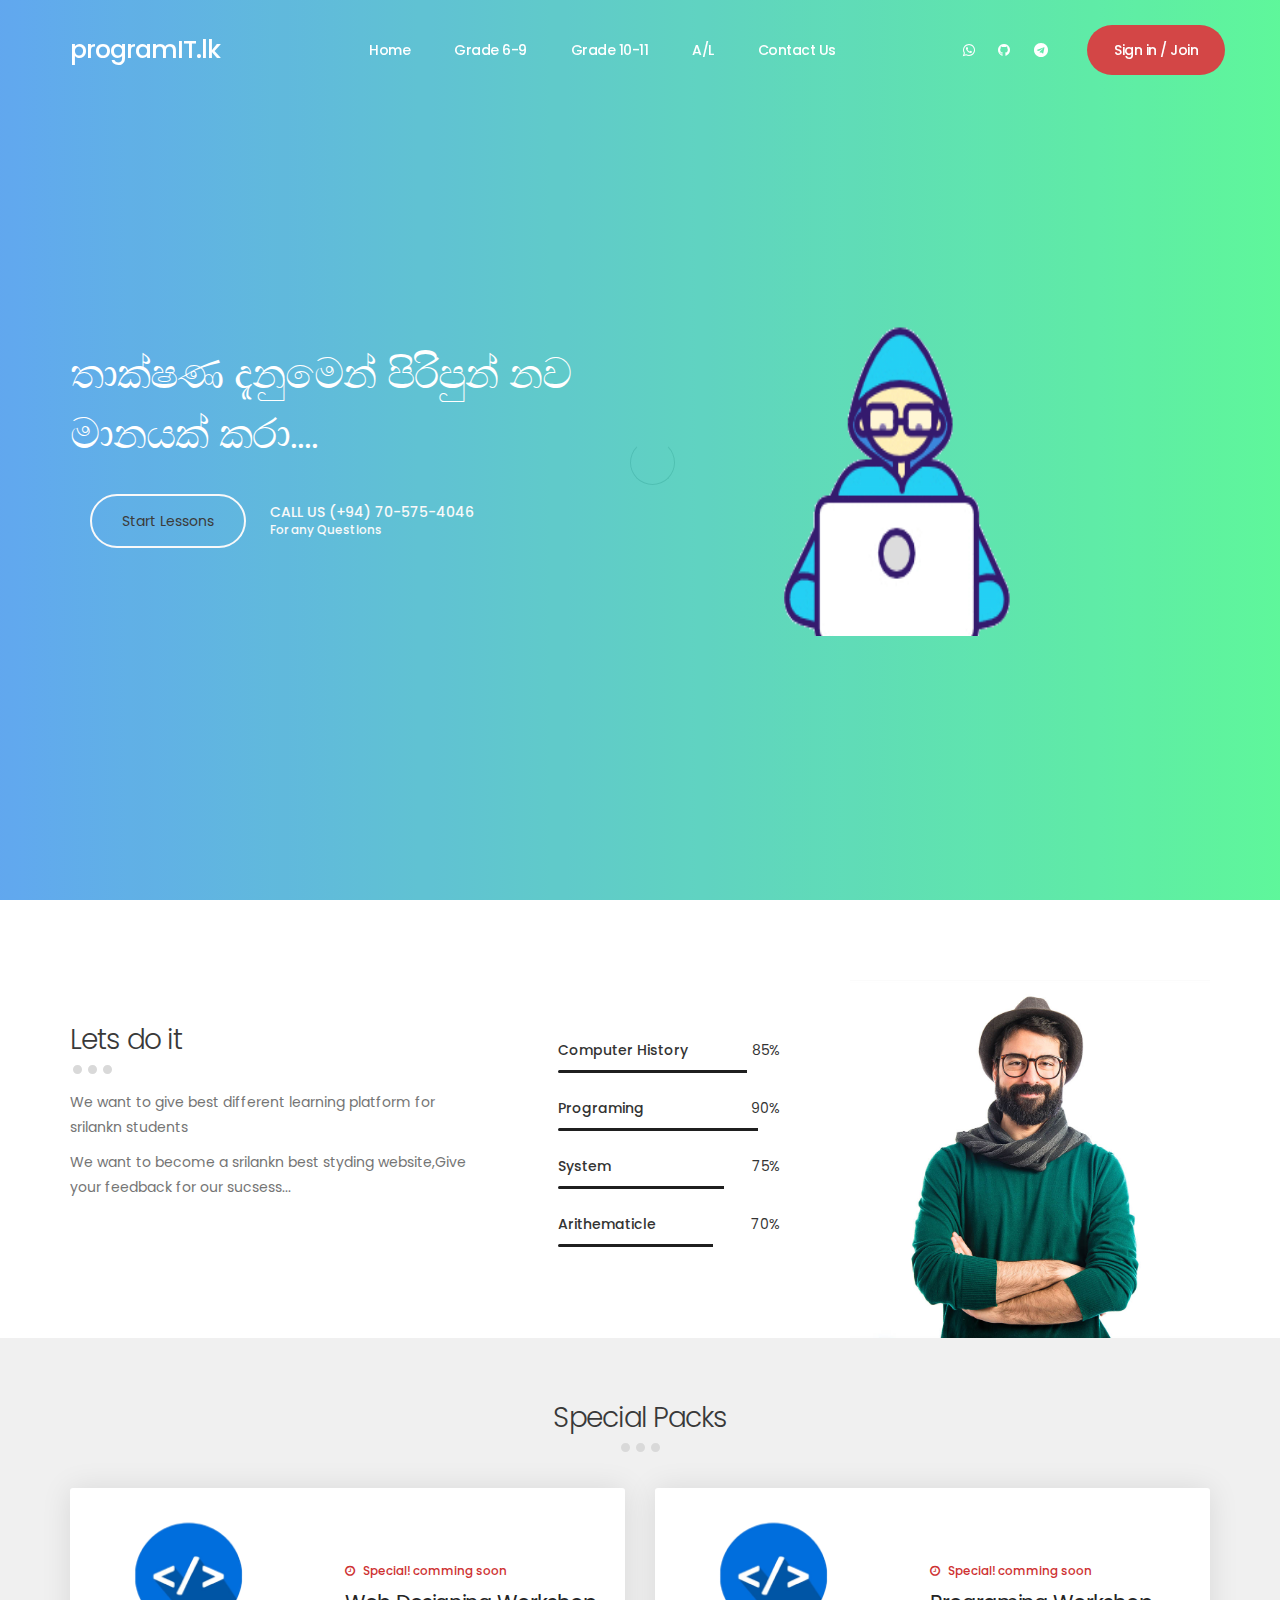
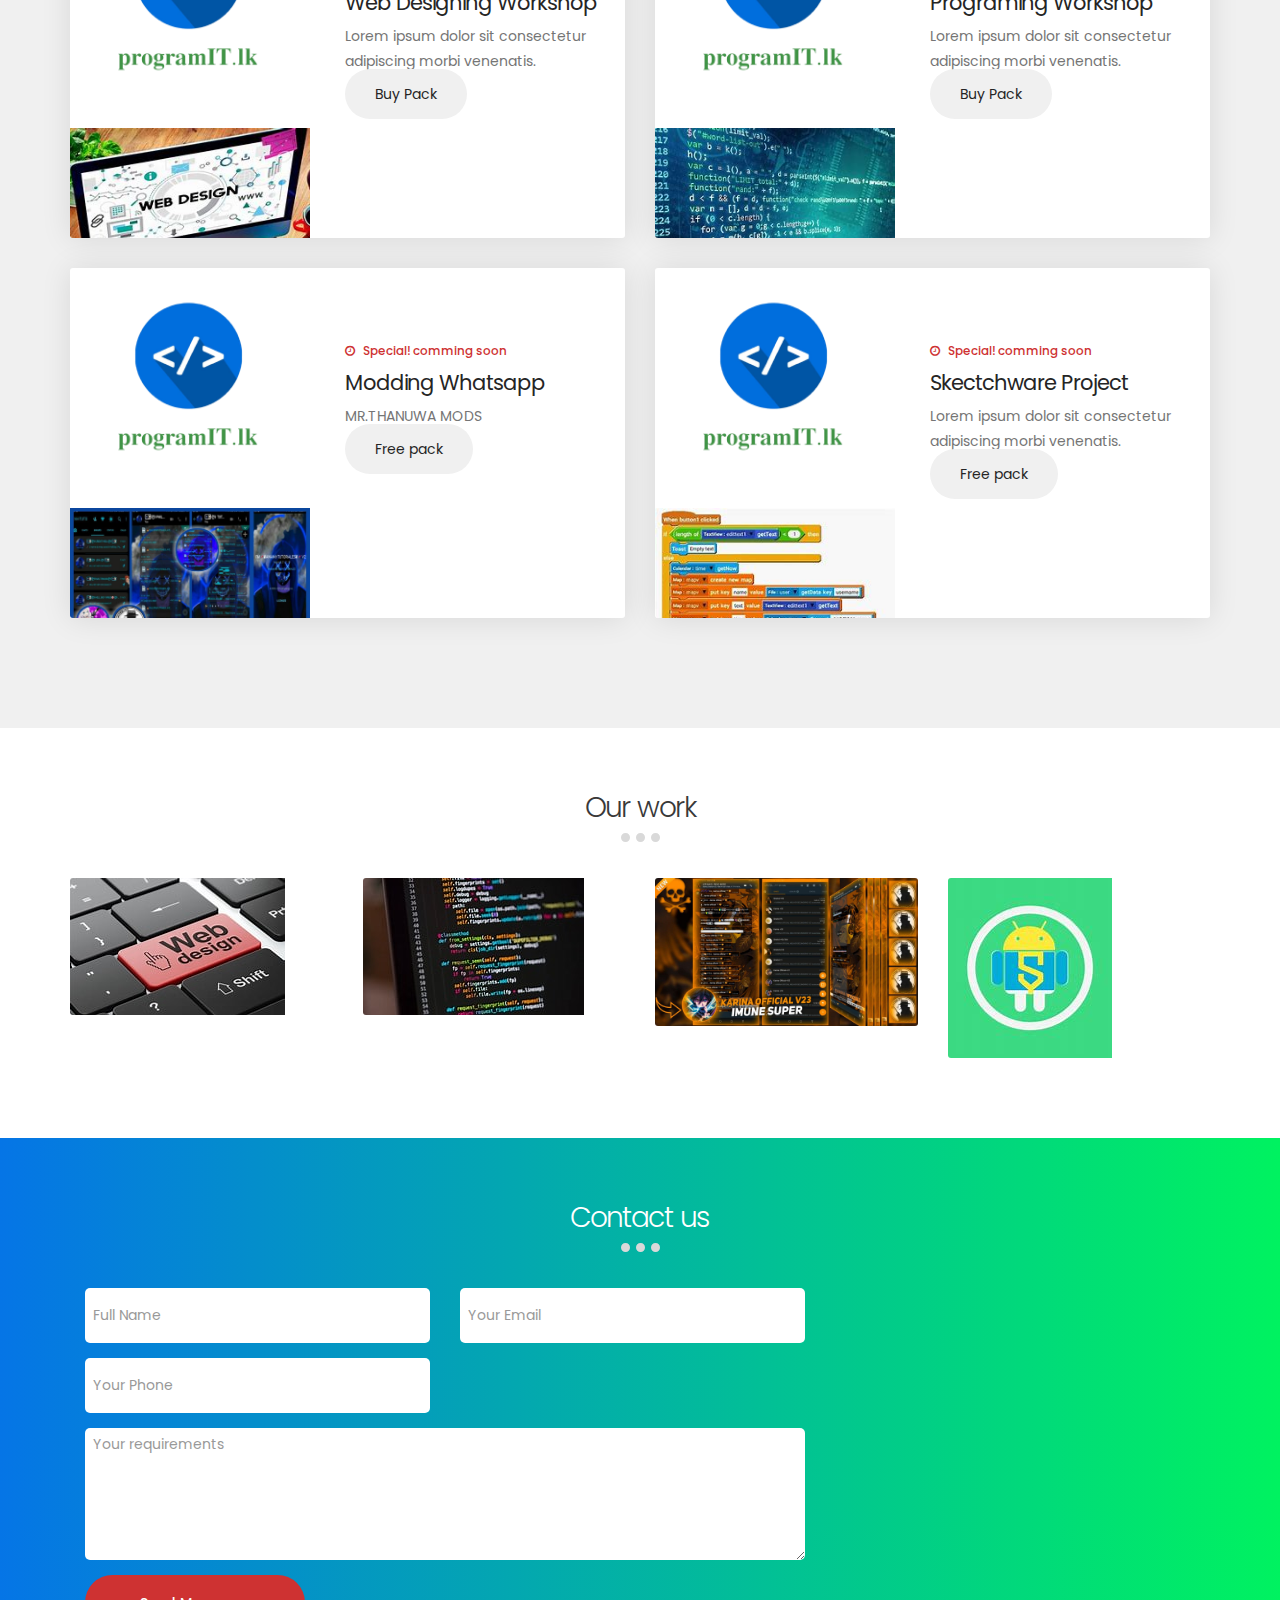
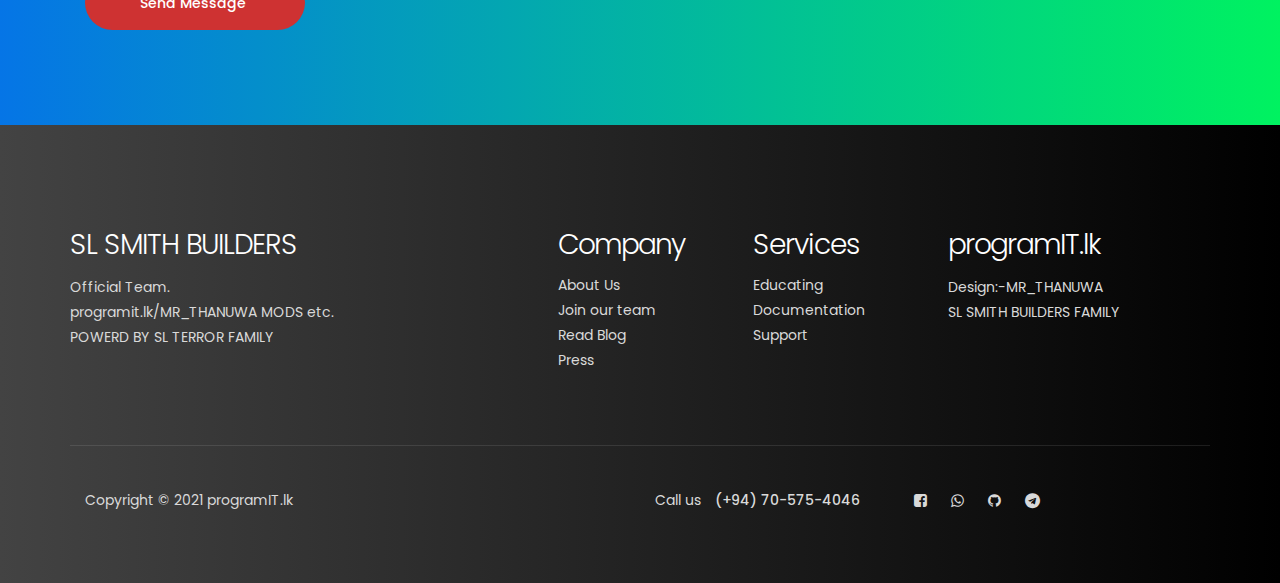
==== index.html @ 283f37da "first commit" ====
<!DOCTYPE html>
<html lang="en">
<head>

     <title>programIT.lk</title>
<!-- 
code by MR_THANUWA
-->
     <meta charset="UTF-8">
     <meta http-equiv="X-UA-Compatible" content="IE=Edge">
     <meta name="description" content="">
     <meta name="keywords" content="">
     <meta name="author" content="">
     <meta name="viewport" content="width=device-width, initial-scale=1, maximum-scale=1">

     <link rel="stylesheet" href="css/bootstrapnew.min.css">
     <link rel="stylesheet" href="css/magnific-popup.css">
     <link rel="stylesheet" href="css/font-awesome.min.css">

     <!-- MAIN CSS -->
     <link rel="stylesheet" href="css/templatemo-style.css">
</head>
<body>

     <!-- PRE LOADER -->
     <section class="preloader">
          <div class="spinner">
               <span class="spinner-rotate"></span>
          </div>
     </section>


     <!-- MENU -->
     <section class="navbar custom-navbar navbar-fixed-top" role="navigation">
          <div class="container">

               <div class="navbar-header">
                    <button class="navbar-toggle" data-toggle="collapse" data-target=".navbar-collapse">
                         <span class="icon icon-bar"></span>
                         <span class="icon icon-bar"></span>
                         <span class="icon icon-bar"></span>
                    </button>

                    <!-- lOGO TEXT HERE -->
                    <a href="index.html" class="navbar-brand">programIT.lk</a>
               </div>

               <!-- MENU LINKS -->
               <div class="collapse navbar-collapse">
                    <ul class="nav navbar-nav navbar-nav-first">
                         <li><a href="#home" class="smoothScroll">Home</a></li>
                         <li><a href="#about" class="smoothScroll">Grade 6-9</a></li>
                         <li><a href="#blog" class="smoothScroll">Grade 10-11</a></li>
                         <li><a href="#work" class="smoothScroll">A/L</a></li>
                         <li><a href="#contact" class="smoothScroll">Contact Us</a></li>
                    </ul>

                    <ul class="nav navbar-nav navbar-right">
                         <li><a href="#"><i class="fa fa-whatsapp"></i></a></li>
                         <li><a href="#"><i class="fa fa-github"></i></a></li>
						 <li><a href="#" class="fa fa-telegram"></a></li>
                         <li class="section-btn"><a href="#" data-toggle="modal" data-target="#modal-form">Sign in / Join</a></li>
                    </ul>
               </div>

          </div>
     </section>


     <!-- HOME -->
     <section id="home" data-stellar-background-ratio="0.5">
          <div class="overlay"></div>
          <div class="container">
               <div class="row">

                    <div class="col-md-6 col-sm-12">
                         <div class="home-info">
                              <h1>තාක්ෂණ දැනුමෙන් පිරිපුන් නව මානයක් කරා....</h1>
                              <span class="section-btn"><a href="#" data-toggle="modal" data-target="#modal-form">Start Lessons</a></span>
                              <span>
                                   CALL US (+94) 70-575-4046
                                   <small>For any Questions</small>
                              </span>
                         </div>
                    </div>

                    <div class="col-md-6 col-sm-12">
                         <div class="home-logo">
                              <div class="embed-responsive embed-responsive-16by9">
                                   <img src="img/Developer.gif" width="325" height="325" vspace="-20" hspace="80" alt="Image" class="img-fluid">
                              </div>
                         </div>
                    </div>
                    
               </div>
          </div>
     </section>


     <!-- ABOUT -->
     <section id="about" data-stellar-background-ratio="0.5">
          <div class="container">
               <div class="row">

                    <div class="col-md-5 col-sm-6">
                         <div class="about-info">
                              <div class="section-title">
                                   <h2>Lets do it</h2>
                                   <span class="line-bar">...</span>
                              </div>
                              <p>We want to give best different learning platform for srilankn students</p>
							  <p>We want to become a srilankn best styding website,Give your feedback for our sucsess...</p>
                              
                         </div>
                    </div>

                    <div class="col-md-3 col-sm-6">
                         <div class="about-info skill-thumb">

                              <strong>Computer History </strong>
                                   <span class="pull-right">85%</span>
                                        <div class="progress">
                                             <div class="progress-bar progress-bar-primary" role="progressbar" aria-valuenow="85" aria-valuemin="0" aria-valuemax="100" style="width: 85%;"></div>
                                        </div>

                              <strong>Programing</strong>
                                   <span class="pull-right">90%</span>
                                        <div class="progress">
                                             <div class="progress-bar progress-bar-primary" role="progressbar" aria-valuenow="90" aria-valuemin="0" aria-valuemax="100" style="width: 90%;"></div>
                                        </div>

                              <strong>System</strong>
                                   <span class="pull-right">75%</span>
                                        <div class="progress">
                                             <div class="progress-bar progress-bar-primary" role="progressbar" aria-valuenow="75" aria-valuemin="0" aria-valuemax="100" style="width: 75%;"></div>
                                        </div>

                              <strong>Arithematicle</strong>
                                   <span class="pull-right">70%</span>
                                        <div class="progress">
                                             <div class="progress-bar progress-bar-primary" role="progressbar" aria-valuenow="70" aria-valuemin="0" aria-valuemax="100" style="width: 70%;"></div>
                                        </div>

                         </div>
                    </div>

                    <div class="col-md-4 col-sm-12">
                         <div class="about-image">
                              <img src="images/about-image.jpg" class="img-responsive" alt="">
                         </div>
                    </div>
                    
               </div>
          </div>
     </section>


     <!-- BLOG -->
     <section id="blog" data-stellar-background-ratio="0.5">
          <div class="container">
               <div class="row">

                    <div class="col-md-12 col-sm-12">
                         <div class="section-title">
                              <h2>Special Packs</h2>
                              <span class="line-bar">...</span>
                         </div>
                    </div>

                    <div class="col-md-6 col-sm-6">
                         <!-- BLOG THUMB -->
                         <div class="media blog-thumb">
                              <div class="media-object media-left">
							       <a href="blog-detail.html"><img src="images/logo.png" class="img-responsive" alt=""></a>
                                   <a href="blog-detail.html"><img src="images/webdesign.jpg" class="img-responsive" alt=""></a>
                              </div>
                              <div class="media-body blog-info">
                                   <small><i class="fa fa-clock-o"></i> Special! comming soon</small>
                                   <h3><a href="blog-detail.html">Web Designing Workshop</a></h3>
                                   <p>Lorem ipsum dolor sit consectetur adipiscing morbi venenatis.</p>
                                   <span class="section-btn"><a href="#" data-toggle="modal" data-target="#modal-form">Buy Pack</a></span>
                              </div>
                         </div>
                    </div>

                    <div class="col-md-6 col-sm-6">
                         <!-- BLOG THUMB -->
                         <div class="media blog-thumb">
                              <div class="media-object media-left">
							       <a href="blog-detail.html"><img src="images/logo.png" class="img-responsive" alt=""></a>
                                   <a href="blog-detail.html"><img src="images/programing.jpg" class="img-responsive" alt=""></a>
								  
								   
								   
								   
                              </div>
                              <div class="media-body blog-info">
                                   <small><i class="fa fa-clock-o"></i> Special! comming soon</small>
                                   <h3><a href="blog-detail.html">Programing Workshop</a></h3>
                                   <p>Lorem ipsum dolor sit consectetur adipiscing morbi venenatis.</p>
                                   <span class="section-btn"><a href="#" data-toggle="modal" data-target="#modal-form">Buy Pack</a></span>
                              </div>
                         </div>
                    </div>

                    <div class="col-md-6 col-sm-6">
                         <!-- BLOG THUMB  https://www.mediafire.com/file/bow6ww6fqrpwu1d/APK_Editor_Pro_1.10.0.apk/file  -->
                         <div class="media blog-thumb">
                              <div class="media-object media-left">
							       <a href="blog-detail.html"><img src="images/logo.png" class="img-responsive" alt=""></a>
                                   <a href="blog-detail.html"><img src="images/photo_2021-11-10_18-17-49.jpg" class="img-responsive" alt=""></a>
                              </div>
                              <div class="media-body blog-info">
                                   <small><i class="fa fa-clock-o"></i> Special! comming soon</small>
                                   <h3><a href="blog-detail.html">Modding Whatsapp</a></h3>
                                   <p>MR.THANUWA MODS</p>
                                   <span class="section-btn"><a href="blog-detail.html">Free pack</a></span>
                              </div>
                         </div>
                    </div>

                    <div class="col-md-6 col-sm-6">
                         <!-- BLOG THUMB -->
                         <div class="media blog-thumb">
                              <div class="media-object media-left">
							       <a href="blog-detail.html"><img src="images/logo.png" class="img-responsive" alt=""></a>
                                   <a href="blog-detail.html"><img src="images/sketchware.jpg" class="img-responsive" alt=""></a>
                              </div>
                              <div class="media-body blog-info">
                                   <small><i class="fa fa-clock-o"></i> Special! comming soon</small>
                                   <h3><a href="blog-detail.html">Skectchware Project</a></h3>
                                   <p>Lorem ipsum dolor sit consectetur adipiscing morbi venenatis.</p>
                                   <span class="section-btn"><a href="#" data-toggle="modal" data-target="#modal-form">Free pack</a></span>
                              </div>
                         </div>
                    </div>
                    
               </div>
          </div>
     </section>


     <!-- WORK -->
     <section id="work" data-stellar-background-ratio="0.5">
          <div class="container">
               <div class="row">

                    <div class="col-md-12 col-sm-12">
                         <div class="section-title">
                              <h2>Our work</h2>
                              <span class="line-bar">...</span>
                         </div>
                    </div>

                    <div class="col-md-3 col-sm-6">
                         <!-- WORK THUMB -->
                         <div class="work-thumb">
                              <a href="images/work-image1.jpg" class="image-popup">
                                   <img src="images/webdesign2.jpg" class="img-responsive" alt="Work">

                                   <div class="work-info">
                                        <h3>Web Designing</h3>
                                        <small>MR_THANUWA &amp; Duleetha</small>
                                   </div>
                              </a>
                         </div>
                    </div>

                    <div class="col-md-3 col-sm-6">
                         <!-- WORK THUMB -->
                         <div class="work-thumb">
                              <a href="images/work-image2.jpg" class="image-popup">
                                   <img src="images/programing2.jpg" class="img-responsive" alt="Work">

                                   <div class="work-info">
                                        <h3>Programing</h3>
                                        <small>Devin &amp; MR_THANUWA &amp; Duleetha</small>
                                   </div>
                              </a>
                         </div>
                    </div>

                    <div class="col-md-3 col-sm-6">
                         <!-- WORK THUMB -->
                         <div class="work-thumb">
                              <a href="images/work-image3.jpg" class="image-popup">
                                   <img src="images/photo_2021-11-10_18-18-09.jpg" class="img-responsive" alt="Work">

                                   <div class="work-info">
                                        <h3>Modding Whatsapp</h3>
                                        <small>MR_THANUWA</small>
                                   </div>
                              </a>
                         </div>
                    </div>

                    <div class="col-md-3 col-sm-6">
                         <!-- WORK THUMB -->
                         <div class="work-thumb">
                              <a href="images/work-image4.jpg" class="image-popup">
                                   <img src="images/sketchware2.jpg" class="img-responsive" alt="Work">

                                   <div class="work-info">
                                        <h3>Skectchware</h3>
                                        <small>MR_THANUWA</small>
                                   </div>
                              </a>
                         </div>
                    </div>

               </div>
          </div>
     </section>

     <!-- CONTACT -->
     <section id="contact" data-stellar-background-ratio="0.5">
          <div class="container">
               <div class="row">

                    <div class="col-md-12 col-sm-12">
                         <div class="section-title">
                              <h2>Contact us</h2>
                              <span class="line-bar">...</span>
                         </div>
                    </div>

                    <div class="col-md-8 col-sm-8">
                        
                         <!-- CONTACT FORM HERE -->
                         <form id="contact-form" role="form" action="#" method="post">
                              <div class="col-md-6 col-sm-6">
                                   <input type="text" class="form-control" placeholder="Full Name" id="cf-name" name="cf-name" required="">
                              </div>

                              <div class="col-md-6 col-sm-6">
                                   <input type="email" class="form-control" placeholder="Your Email" id="cf-email" name="cf-email" required="">
                              </div>

                              <div class="col-md-6 col-sm-6">
                                   <input type="tel" class="form-control" placeholder="Your Phone" id="cf-number" name="cf-number" required="">
                              </div>

                              <div class="col-md-12 col-sm-12">
                                   <textarea class="form-control" rows="6" placeholder="Your requirements" id="cf-message" name="cf-message" required=""></textarea>
                              </div>

                              <div class="col-md-4 col-sm-12">
                                   <input type="submit" class="form-control" name="submit" value="Send Message">
                              </div>

                         </form>
                    </div>

                    <div class="col-md-4 col-sm-4">
                         <div class="google-map">
	<!-- How to change your own map point
            1. Go to Google Maps
            2. Click on your location point
            3. Click "Share" and choose "Embed map" tab
            4. Copy only URL and paste it within the src="" field below
	-->
                              
							  <iframe src="https://www.google.com/maps/embed?pb=!1m18!1m12!1m3!1d63449.72658052412!2d80.8246128223272!3d6.315125541539521!2m3!1f0!2f0!3f0!3m2!1i1024!2i768!4f13.1!3m3!1m2!1s0x3ae4002f298e95e3%3A0x62e2b8bc9ea7a79b!2sEmbilipitiya!5e0!3m2!1sen!2slk!4v1636548805196!5m2!1sen!2slk" width="600" height="450" style="border:0;" allowfullscreen="" loading="lazy"></iframe>
                         </div>
                    </div>

               </div>
          </div>
     </section>


     <!-- FOOTER -->
     <footer data-stellar-background-ratio="0.5">
          <div class="container">
               <div class="row">

                    <div class="col-md-5 col-sm-12">
                         <div class="footer-thumb footer-info"> 
                              <h2>SL SMITH BUILDERS</h2>
                              <p>Official Team.<br>programit.lk/MR_THANUWA MODS etc.<br>POWERD BY SL TERROR FAMILY</p>
                         </div>
                    </div>

                    <div class="col-md-2 col-sm-4"> 
                         <div class="footer-thumb"> 
                              <h2>Company</h2>
                              <ul class="footer-link">
                                   <li><a href="#">About Us</a></li>
                                   <li><a href="#">Join our team</a></li>
                                   <li><a href="#">Read Blog</a></li>
                                   <li><a href="#">Press</a></li>
                              </ul>
                         </div>
                    </div>

                    <div class="col-md-2 col-sm-4"> 
                         <div class="footer-thumb"> 
                              <h2>Services</h2>
                              <ul class="footer-link">
                                   <li><a href="#">Educating</a></li>
                                   <li><a href="#">Documentation</a></li>
                                   <li><a href="#">Support</a></li>
                              </ul>
                         </div>
                    </div>

                    <div class="col-md-3 col-sm-4"> 
                         <div class="footer-thumb"> 
                              <h2>programIT.lk</h2>
                              <p>Design:-MR_THANUWA <br> SL SMITH BUILDERS FAMILY</p>
                         </div>
                    </div>                    

                    <div class="col-md-12 col-sm-12">
                         <div class="footer-bottom">
                              <div class="col-md-6 col-sm-5">
                                   <div class="copyright-text"> 
                                        <p>Copyright &copy; 2021 programIT.lk</p>
                                   </div>
                              </div>
                              <div class="col-md-6 col-sm-7">
                                   <div class="phone-contact"> 
                                        <p>Call us <span>(+94) 70-575-4046</span></p>
                                   </div>
                                   <ul class="social-icon">
                                        <li><a href="https://www.facebook.com/templatemo" class="fa fa-facebook-square" attr="facebook icon"></a></li>
                                        <li><a href="#" class="fa fa-whatsapp"></a></li>
                                        <li><a href="#" class="fa fa-github"></a></li>
										<li><a href="#" class="fa fa-telegram"></a></li>
                                   </ul>
                              </div>
                         </div>
                    </div>
                    
               </div>
          </div>
     </footer>


     <!-- MODAL -->
     <section class="modal fade" id="modal-form" tabindex="-1" role="dialog" aria-labelledby="myModalLabel" aria-hidden="true">
          <div class="modal-dialog modal-lg">
               <div class="modal-content modal-popup">

                    <div class="modal-header">
                         <button type="button" class="close" data-dismiss="modal" aria-label="Close">
                              <span aria-hidden="true">&times;</span>
                         </button>
                    </div>

                    <div class="modal-body">
                         <div class="container-fluid">
                              <div class="row">

                                   <div class="col-md-12 col-sm-12">
                                        <div class="modal-title">
                                             <h2>programIT.lk</h2>
                                        </div>

                                        <!-- NAV TABS -->
                                        <ul class="nav nav-tabs" role="tablist">
                                             <li class="active"><a href="#sign_up" aria-controls="sign_up" role="tab" data-toggle="tab">Create an account</a></li>
                                             <li><a href="#sign_in" aria-controls="sign_in" role="tab" data-toggle="tab">Sign In</a></li>
                                        </ul>

                                        <!-- TAB PANES -->
                                        <div class="tab-content">
                                             <div role="tabpanel" class="tab-pane fade in active" id="sign_up">
                                                  <form action="sign.php" method="post">
                                                       <input type="text" class="form-control" name="name" placeholder="Name" required>
                                                       <input type="telephone" class="form-control" name="telephone" placeholder="Telephone" required>
                                                       <input type="email" class="form-control" name="email" placeholder="Email" required>
                                                       <input type="password" class="form-control" name="password" placeholder="Password" required>
                                                       <input type="submit" class="form-control" name="submit" value="Submit Button">
                                                  </form>
                                             </div>

                                             <div role="tabpanel" class="tab-pane fade in" id="sign_in">
                                                  <form action="#" method="post">
                                                       <input type="email" class="form-control" name="email" placeholder="Email" required>
                                                       <input type="password" class="form-control" name="password" placeholder="Password" required>
                                                       <input type="submit" class="form-control" name="submit" value="Submit Button">
                                                       <a href="https://wa.me/94705754046">Forgot your password?</a>
                                                  </form>
                                             </div>
                                        </div>
                                   </div>

                              </div>
                         </div>
                    </div>

               </div>
          </div>
     </section>

     <!-- SCRIPTS -->
     <script src="js/jquery.js"></script>
     <script src="js/bootstrap.min.js"></script>
     <script src="js/jquery.stellar.min.js"></script>
     <script src="js/jquery.magnific-popup.min.js"></script>
     <script src="js/smoothscroll.js"></script>
     <script src="js/custom.js"></script>

</body>
</html>
---- css/templatemo-style.css ----
/*

Hydro Template 

http://www.templatemo.com/tm-509-hydro

*/  
  @import url('https://fonts.googleapis.com/css?family=Poppins:400,500,600');

  body {
    background: #ffffff;
    font-family: 'Poppins', sans-serif;
    overflow-x: hidden;
  }


  /*---------------------------------------
     TYPOGRAPHY              
  -----------------------------------------*/

  h1,h2,h3,h4,h5,h6 {
    font-weight: 300;
    line-height: inherit;
    letter-spacing: -1px;
  }

  h1 {
    color: #292929;
    font-size: 3em;
    margin-bottom: 30px;
  }

  h2 {
    color: #393939;
    font-size: 2em;
  }

  h3 {
    color: #505050;
    font-size: 1.5em;
    font-weight: 500;
    margin-bottom: 0;
  }

  h4 {
    color: #696969;
    font-size: 18px;
    line-height: normal;
  }

  p {
    color: #757575;
    font-size: 14px;
    font-weight: normal;
    line-height: 25px;
  }

  strong {
    font-weight: 500;
  }


  /*---------------------------------------
     GENERAL               
  -----------------------------------------*/

  * {
    -webkit-box-sizing: border-box;
    -moz-box-sizing: border-box;
    box-sizing: border-box;
  }

  *:before,
  *:after {
    -webkit-box-sizing: border-box;
    -moz-box-sizing: border-box;
    box-sizing: border-box;
  }

  a {
    color: #252525;
    font-weight: normal;
    -webkit-transition: 0.5s;
    transition: 0.5s;
    text-decoration: none !important;
  }

  a:hover, a:active, a:focus {
    color: #ce3232;
    outline: none;
  }

  .section-title {
    margin-bottom: 60px;
  }

  .section-title h2 {
    margin-top: 0;
    margin-bottom: 10px;
    line-height: 0;
  }

  .section-title .line-bar {
    color: #d9d9d9;
    display: block;
    font-size: 5em;
    line-height: 0;
  }

  .section-btn {
    background: #ce3232;
    border: 0;
    border-radius: 100px;
    color: #ffffff;
    cursor: pointer;
    font-size: inherit;
    font-weight: normal;
    padding: 15px 30px;
    -webkit-transition: 0.5s;
    transition: 0.5s;
  }

  .section-btn:hover,
  .section-btn:focus {
    background: #00F260;  /* fallback for old browsers */
    background: -webkit-linear-gradient(to right, #0575E6, #00F260);  /* Chrome 10-25, Safari 5.1-6 */
    background: linear-gradient(to right, #0575E6, #00F260); /* W3C, IE 10+/ Edge, Firefox 16+, Chrome 26+, Opera 12+, Safari 7+ */
    border-color: transparent;
    color: #393939;
  }

  .overlay {
    background: #00F260;  /* fallback for old browsers */
    background: -webkit-linear-gradient(to right, #0575E6, #00F260);  /* Chrome 10-25, Safari 5.1-6 */
    background: linear-gradient(to right, #0575E6, #00F260); /* W3C, IE 10+/ Edge, Firefox 16+, Chrome 26+, Opera 12+, Safari 7+ */
    opacity: 0.7;
    position: absolute;
    width: 100%;
    height: 100%;
    top: 0;
    right: 0;
    left: 0;
  }

  section {
    padding-top: 80px;
    padding-bottom: 80px;
    text-align: center;
  }


  /*---------------------------------------
       PRE LOADER              
  -----------------------------------------*/

  .preloader {
    position: fixed;
    top: 0;
    left: 0;
    width: 100%;
    height: 100%;
    z-index: 99999;
    display: flex;
    flex-flow: row nowrap;
    justify-content: center;
    align-items: center;
    background: none repeat scroll 0 0 #ffffff;
  }

  .spinner {
    border: 1px solid transparent;
    border-radius: 3px;
    position: relative;
  }

  .spinner:before {
    content: '';
    box-sizing: border-box;
    position: absolute;
    top: 50%;
    left: 50%;
    width: 45px;
    height: 45px;
    margin-top: -10px;
    margin-left: -10px;
    border-radius: 50%;
    border: 1px solid #575757;
    border-top-color: #ffffff;
    animation: spinner .9s linear infinite;
  }

  @-webkit-@keyframes spinner {
    to {transform: rotate(360deg);}
  }

  @keyframes spinner {
    to {transform: rotate(360deg);}
  }


  /*---------------------------------------
      MENU              
  -----------------------------------------*/

  .custom-navbar {
    border: none;
    margin-bottom: 0;
    padding: 25px 0;
  }

  .custom-navbar .navbar-brand {
    color: #ffffff;
    font-size: 25px;
    font-weight: 500;
    letter-spacing: -1px;
  }

  .top-nav-collapse {
    background: #ffffff;
  }

  .custom-navbar .navbar-nav.navbar-nav-first {
    margin-left: 8em;
  }

  .custom-navbar .navbar-nav.navbar-right li a {
    padding-right: 12px;
    padding-left: 12px;
  }

  .custom-navbar .section-btn {
    padding: 15px;
    margin-left: 2em;
  }

  .custom-navbar .section-btn:hover {
    background: #000000;  /* fallback for old browsers */
    background: -webkit-linear-gradient(to right, #434343, #000000);  /* Chrome 10-25, Safari 5.1-6 */
    background: linear-gradient(to right, #434343, #000000); /* W3C, IE 10+/ Edge, Firefox 16+, Chrome 26+, Opera 12+, Safari 7+ */
  }

  .custom-navbar .section-btn a {
    padding: 0;
  }

  .custom-navbar .nav .section-btn a:hover {
    color: #ffffff;
  }

  .custom-navbar .nav li a {
    font-size: 14px;
    font-weight: 500;
    color: #ffffff;
    letter-spacing: -0.5px;
    padding-right: 22px;
    padding-left: 22px;
  }

  .custom-navbar .nav li a:hover {
    background: transparent;
    color: #ce3232;
  }

  .custom-navbar .navbar-nav > li > a:hover,
  .custom-navbar .navbar-nav > li > a:focus {
    background-color: transparent;
  }

  .custom-navbar .nav li.active > a {
    background-color: transparent;
    color: #ce3232;
  }

  .custom-navbar .navbar-toggle {
    border: none;
    padding-top: 10px;
  }

  .custom-navbar .navbar-toggle {
    background-color: transparent;
  }

  .custom-navbar .navbar-toggle .icon-bar {
    background: #252525;
    border-color: transparent;
  }

  @media(min-width:768px) {
    .custom-navbar {
      border-bottom: 0;
      background: 0 0; 
    }

    .custom-navbar.top-nav-collapse {
      background: #ffffff;
      -webkit-box-shadow: 0 1px 30px rgba(0, 0, 0, 0.1);
      -moz-box-shadow: 0 1px 30px rgba(0, 0, 0, 0.1);
      box-shadow: 0 1px 30px rgba(0, 0, 0, 0.1);
      padding: 12px 0;
    }

    .top-nav-collapse .navbar-brand {
      color: #252525;
    }

    .top-nav-collapse .nav li a {
      color: #575757;
    }

    .top-nav-collapse .nav .section-btn a {
      color: #ffffff;
    }
  }



  /*---------------------------------------
      HOME              
  -----------------------------------------*/

  #home {
    background: url('../images/home-bg.jpg') no-repeat center center;
    background-size: cover;
    vertical-align: middle;
    display: -webkit-box;
    display: -webkit-flex;
    display: -ms-flexbox;
    display: flex;
    -webkit-box-align: center;
    -webkit-align-items: center;
    -ms-flex-align: center;
    align-items: center;
    min-height: 100vh;
    position: relative;
    overflow: hidden;
    padding-top: 10em;
    text-align: left;
  }

  #home h1 {
    color: #ffffff;
  }

  .home-info .section-btn {
    background: transparent;
    border: 2px solid #f9f9f9;
    color: #f9f9f9;
  }

  .home-info .section-btn:hover,
  .home-info .section-btn:focus {
    background: #ce3232;
    border-color: transparent;
    color: #ffffff;
  }

  .home-info span {
    display: inline-block;
    vertical-align: middle;
    color: #f9f9f9;
    font-weight: 500;
    margin-left: 20px; 
  }

  .home-info span small {
    display: block;
  }



  /*---------------------------------------
      ABOUT              
  -----------------------------------------*/

  #about {
    text-align: left;
    padding-bottom: 0;
  }

  #about .about-info:first-child {
    margin-right: 40px;
  }

  .about-info .section-title {
    margin: 40px 0 40px 0;
  }

  .about-info {
    margin-top: 60px;
  }

  .skill-thumb strong {
    display: inline-block;
    margin-bottom: 10px;
  }

  .skill-thumb .progress {
    background: #ffffff;
    border-radius: 5px;
    box-shadow: none;
    height: 3px;
    margin-bottom: 25px;
  }

  .skill-thumb .progress-bar {
    background: #1f1f1f;
    box-shadow: none;
  }



  /*---------------------------------------
      WORK             
  -----------------------------------------*/

  .work-info img {
    width: 100%;
    border-radius: 100%;
  }

  #work .work-thumb {
    overflow: hidden;
    position: relative;
    cursor: pointer;
    border-radius: 3px;
  }

  .work-thumb .work-info {
    position: absolute;
    top: 0px;
    left: 0px;
    right: 0px;
    bottom: 0px;
    display: flex;
    align-items: center;
    justify-content: center;
    flex-direction: column;
    text-align: center;
  }

  .work-thumb .work-info:after {
    position: absolute;
    top: 0px;
    left: 0px;
    right: 0px;
    bottom: 0px;
    content: "";
    background: #ce3232;
    opacity: 0;
    transition: 0.5s;
  }

  .work-thumb .work-info:hover::after {
    opacity: 0.9;
  }

  .work-thumb .work-info h3,
  .work-thumb .work-info small {
    transform: translateY(100%);
    opacity: 0;
    display: block;
    transition: 0.5s 0.2s;
    color: #ffffff;
    z-index: 2;
    position: relative;
  }

  .work-thumb .work-info small {
    color: #d9d9d9;
    text-transform: uppercase;
    font-size: 12px;
    font-weight: 500;
    letter-spacing: 1px;
    margin-top: 3px;
  }

  .work-thumb:hover .work-info h3,
  .work-thumb:hover .work-info small {
    transform: translateY(0px);
    opacity: 1;
  }



  /*---------------------------------------
      BLOG             
  -----------------------------------------*/

  #blog {
    background: #f0f0f0;
  }

  #blog-header,
  #blog-detail {
    text-align: left;
  }

  #blog-header {
    background: url('../images/blog-header-bg.jpg') no-repeat center center;
    background-size: cover;
    display: -webkit-box;
    display: -webkit-flex;
    display: -ms-flexbox;
    display: flex;
    -webkit-box-align: center;
    -webkit-align-items: center;
    -ms-flex-align: center;
    align-items: center;
    height: 65vh;
    color: #ffffff;
    position: relative;
    padding-top: 12em;
  }

  #blog-header h2 {
    color: #ffffff;
  }

  .blog-thumb {
    background: #ffffff;
    -webkit-box-shadow: 0 1px 30px rgba(0, 0, 0, 0.1);
    -moz-box-shadow: 0 1px 30px rgba(0, 0, 0, 0.1);
    box-shadow: 0 1px 30px rgba(0, 0, 0, 0.1);
    border-radius: 3px;
    text-align: left;
    margin-bottom: 30px;
    height: 350px;
  }

  .media.blog-thumb .media-left {
    width: 45%;
  }

  .blog-thumb small {
    color: #ce3232;
    font-weight: 500;
    display: block;
  }

  .blog-thumb small .fa {
    margin-right: 5px;
  }

  .blog-thumb h4 {
    margin-top: 2px;
    margin-bottom: 0px;
  }

  #blog-detail h2 {
    padding: 25px 0 10px 0;
  }

  .blog-info {
    padding: 75px 25px;
  }

  .blog-info h3 {
    margin: 0;
    padding: 8px 0 6px 0;
    text-transform: capitalize;
  }

  .blog-info .section-btn {
    background: #f0f0f0;
    color: #393939;
    margin-top: 20px;
  }

  .blog-info .section-btn:hover {
    background: #00F260;  /* fallback for old browsers */
    background: -webkit-linear-gradient(to right, #0575E6, #00F260);  /* Chrome 10-25, Safari 5.1-6 */
    background: linear-gradient(to right, #0575E6, #00F260); /* W3C, IE 10+/ Edge, Firefox 16+, Chrome 26+, Opera 12+, Safari 7+ */
    color: #ffffff;
  }

  .blog-thumb ul {
    margin: 32px 12px 22px 0px;
  }

  .blog-thumb ul li {
    list-style: square;
    font-weight: normal;
    padding: 4px 12px 4px 0px;
  }

  .blog-social-share {
    text-align: center;
    padding-top: 22px;
  }

  .blog-social-share .btn {
    border-radius: 100px;
    border: none;
    font-size: 10px;
    letter-spacing: 0.5px;
    text-transform: uppercase;
    margin: 20px 6px;
    padding: 10px 16px;
  }

  .blog-social-share .btn-primary {
    background: #3b5998;
  }

  .blog-social-share .btn-success {
    background: #1da1f2;
  }

  .blog-social-share .btn-danger {
    background: #dd4b39;
  }

  .blog-social-share a .fa {
    padding-right: 4px;
  }

  .blog-ads {
    background: #f9f9f9;
    border-right: 4px solid #2b2b2b;
    padding: 42px;
    text-align: center;
    margin: 26px 0 26px 0;
  }

  .blog-ads h4 {
    font-size: 18px;
  }



  /*---------------------------------------
      CONTACTS             
  -----------------------------------------*/

  #contact {
    background: #00F260;  /* fallback for old browsers */
    background: -webkit-linear-gradient(to right, #0575E6, #00F260);  /* Chrome 10-25, Safari 5.1-6 */
    background: linear-gradient(to right, #0575E6, #00F260); /* W3C, IE 10+/ Edge, Firefox 16+, Chrome 26+, Opera 12+, Safari 7+ */
  }

  #contact .section-title h2 {
    color: #ffffff;
  }

  .google-map {
    border-radius: 100%;
    width: 300px;
    height: 300px;
    overflow: hidden;
    margin: 0 auto;
  }

  .google-map iframe {
    border: 0;
    width: 300px;
    height: 300px;
  }

  #contact .form-control {
    border: 0;
    border-radius: 5px;
    box-shadow: none;
    color: rgba(20,20,20,0.5);
    font-size: 14px;
    font-weight: normal;
    margin-bottom: 15px;
    padding-left: 8px;
  }

  #contact input,
  #contact select {
    height: 55px;
  }

  #contact select {
    color: rgba(20,20,20,0.5);
  }

  #contact input[type='submit'] {
    background: #ce3232;
    border-radius: 100px;
    color: #ffffff;
    font-weight: 500;
  }



  /*---------------------------------------
     FOOTER              
  -----------------------------------------*/

  footer {
    background: #000000;  /* fallback for old browsers */
    background: -webkit-linear-gradient(to right, #434343, #000000);  /* Chrome 10-25, Safari 5.1-6 */
    background: linear-gradient(to right, #434343, #000000); /* W3C, IE 10+/ Edge, Firefox 16+, Chrome 26+, Opera 12+, Safari 7+ */
    position: relative;
    padding-top: 80px;
    padding-bottom: 60px;
  }

  footer h2 {
    color: #ffffff;
  }

  .footer-link {
    margin: 0;
    padding: 0;
  }

  .footer-link li {
    display: block;
    list-style: none;
    margin: 5px 10px 5px 0;
  }

  footer p,
  footer span,
  .footer-link li a {
    color: #d9d9d9;
  }

  .copyright-text p,
  .footer-bottom .phone-contact p {
    font-size: 14px;
  }

  .footer-info p {
    margin-right: 4em;
  }

  .footer-bottom {
    border-top: 1px solid rgba(255,255,255,0.1);
    margin-top: 5em;
    padding-top: 3em;
  }

  .footer-bottom .phone-contact,
  .footer-bottom .social-icon {
    display: inline-block;
    vertical-align: top;
  }

  .footer-bottom .phone-contact {
    margin-right: 40px;
  }

  .footer-bottom .phone-contact span {
    font-weight: 500;
    display: inline-block;
    margin-left: 10px;
  }


  /*---------------------------------------
     SOCIAL ICON              
  -----------------------------------------*/

  .social-icon {
    position: relative;
    padding: 0;
    margin: 0;
  }

  .social-icon li {
    display: inline-block;
    list-style: none;
  }

  .social-icon li a {
    border-radius: 100px;
    color: #d9d9d9;
    font-size: 15px;
    text-decoration: none;
    position: relative;
    margin: 5px 10px;
  }

  .social-icon li a:hover {
    color: #ce3232;
  }


  /*---------------------------------------
      MODAL FORM             
  -----------------------------------------*/

  @media (min-width: 992px) {
    .modal-dialog {
      width: 420px;
    }
  }

  .modal-open .modal {
    padding-left: 0 !important;
  }

  .modal-dialog .modal-content {
    background: #000000;  /* fallback for old browsers */
    background: -webkit-linear-gradient(to right, #434343, #000000);  /* Chrome 10-25, Safari 5.1-6 */
    background: linear-gradient(to right, #434343, #000000); /* W3C, IE 10+/ Edge, Firefox 16+, Chrome 26+, Opera 12+, Safari 7+ */
    border: none;
    border-radius: 2px;
    text-align: center;
    position: relative;
    padding: 2em;
  }

  .modal-header, .modal-footer {
    border-bottom: 0;
    padding: 0;
  }

  .modal-dialog .modal-body {
    padding: 0;
  }

  .modal-dialog .modal-body a {
    color: #d9d9d9;
  }

  .modal .close {
    color: #999;
    font-size: 40px;
    font-weight: 300;
    text-shadow: none;
    opacity: 1;
    position: absolute;
    top: 15px;
    right: 15px;
    z-index: 100;
    outline: none;
  }

  .modal-dialog .modal-title {
    margin-bottom: 20px;
  }

  .modal-dialog .modal-title h2 {
    color: #ffffff;
  }

  .modal-dialog .nav-tabs {
    display: inline-block;
  }

  .modal-dialog .nav-tabs > li > a {
    border: 0;
    color: #999999;
    margin-right: 0;
  }

  .modal-dialog .nav-tabs > li.active > a, 
  .modal-dialog .nav-tabs > li.active > a:hover, 
  .modal-dialog .nav-tabs > li.active > a:focus,
  .modal-dialog .nav>li>a:focus, 
  .modal-dialog .nav>li>a:hover {
    color: #ffffff;
    background-color: transparent;
    border: none;
    border-bottom: 1px solid #ce3232;
  }

  .modal-dialog .tab-content {
    padding-top: 20px;
  }

  .modal-dialog form .form-control {
    border-radius: 5px;
    border: 1px solid #595959;
    background: transparent;
    box-shadow: none;
    margin: 15px 0 15px 0;
    height: 50px;
  }

  .modal-dialog form .form-control:hover,
  .modal-dialog form .form-control:focus {
    border-color: #ffffff;
  }

  .modal-dialog form input[type="submit"] {
    background: #ce3232;
    border-color: transparent;
    border-radius: 100px;
    color: #ffffff;
    margin-top: 20px;
  }


  /*---------------------------------------
     RESPONSIVE STYLES              
  -----------------------------------------*/

  @media screen and (max-width: 1170px) {

    .custom-navbar .navbar-nav.navbar-nav-first {
      margin-left: inherit;
    }
  }

  @media screen and (max-width: 991px) {

    h3 {
      font-size: 1.2em;
    }

    p {
      font-size: 13px;
    }

    #home {
      text-align: center;
    }

    .home-info {
      margin-bottom: 3em;
    }

    .custom-navbar .nav li a {
      font-size: 13px;
      padding-right: 11px;
      padding-left: 11px;
    }

    .custom-navbar .section-btn {
      margin-left: 1em;
    }

    .blog-thumb {
      height: inherit;
    }

    .blog-info {
      padding: 45px 25px;
    }

    .media.blog-thumb .media-left {
      display: block;
      width: 100%;
      padding-right: 0;
      overflow: hidden;
    }

    .media.blog-thumb .media-left {
      height: 250px;
    }

    .media.blog-thumb .media-left img {
      position: relative;
      bottom: 10em;
    }

    #work .work-thumb,
    .footer-thumb {
      margin-top: 20px;
      margin-bottom: 30px;
    }
  }

  @media only screen and (min-width: 640px) and (max-width: 767px) {

    #blog-header {
      height: 100vh;
    }

    .media.blog-thumb .media-left {
      height: 550px;
    }

    .media.blog-thumb .media-left img {
      position: relative;
      bottom: 10em;
    }
  }

  @media screen and (max-width: 767px) {

    .custom-navbar {
      background: #ffffff;
      -webkit-box-shadow: 0 1px 30px rgba(0, 0, 0, 0.1);
      -moz-box-shadow: 0 1px 30px rgba(0, 0, 0, 0.1);
      box-shadow: 0 1px 30px rgba(0, 0, 0, 0.1);
      padding: 10px 0;
    }

    .custom-navbar .nav li a {
      line-height: normal;
      padding: 5px;
    }

    .custom-navbar .navbar-brand,
    .top-nav-collapse .navbar-brand {
      color: #252525;
      font-weight: 600;
    }

    .custom-navbar .nav li a,
    .top-nav-collapse .nav li a {
      color: #575757;
    }

    .custom-navbar .navbar-nav.navbar-right li {
      display: inline-block;
    }

    .custom-navbar .section-btn {
      display: block !important;
      width: 50%;
      margin: 10px auto 10px auto;
      padding: 10px;
    }

    .custom-navbar .section-btn a {
      color: #ffffff !important;
    }

    .home-info span {
      margin-top: 20px;
    }

    #about .about-info:first-child {
      margin-right: 0;
    }

    .about-info {
      margin: 40px 0 40px 0;
    }

    .google-map {
      margin-top: 50px;
    }

    footer {
      text-align: center;
    }

    .footer-info p,
    .footer-bottom .phone-contact {
      margin-right: 0;
    }
  }

  @media screen and (max-width: 639px) {

    h1 {
      font-size: 2em;
    }

    .media.blog-thumb .media-left {
      height: 320px;
    }

    .media.blog-thumb .media-left img {
      position: relative;
      bottom: 6em;
    }
    
  }
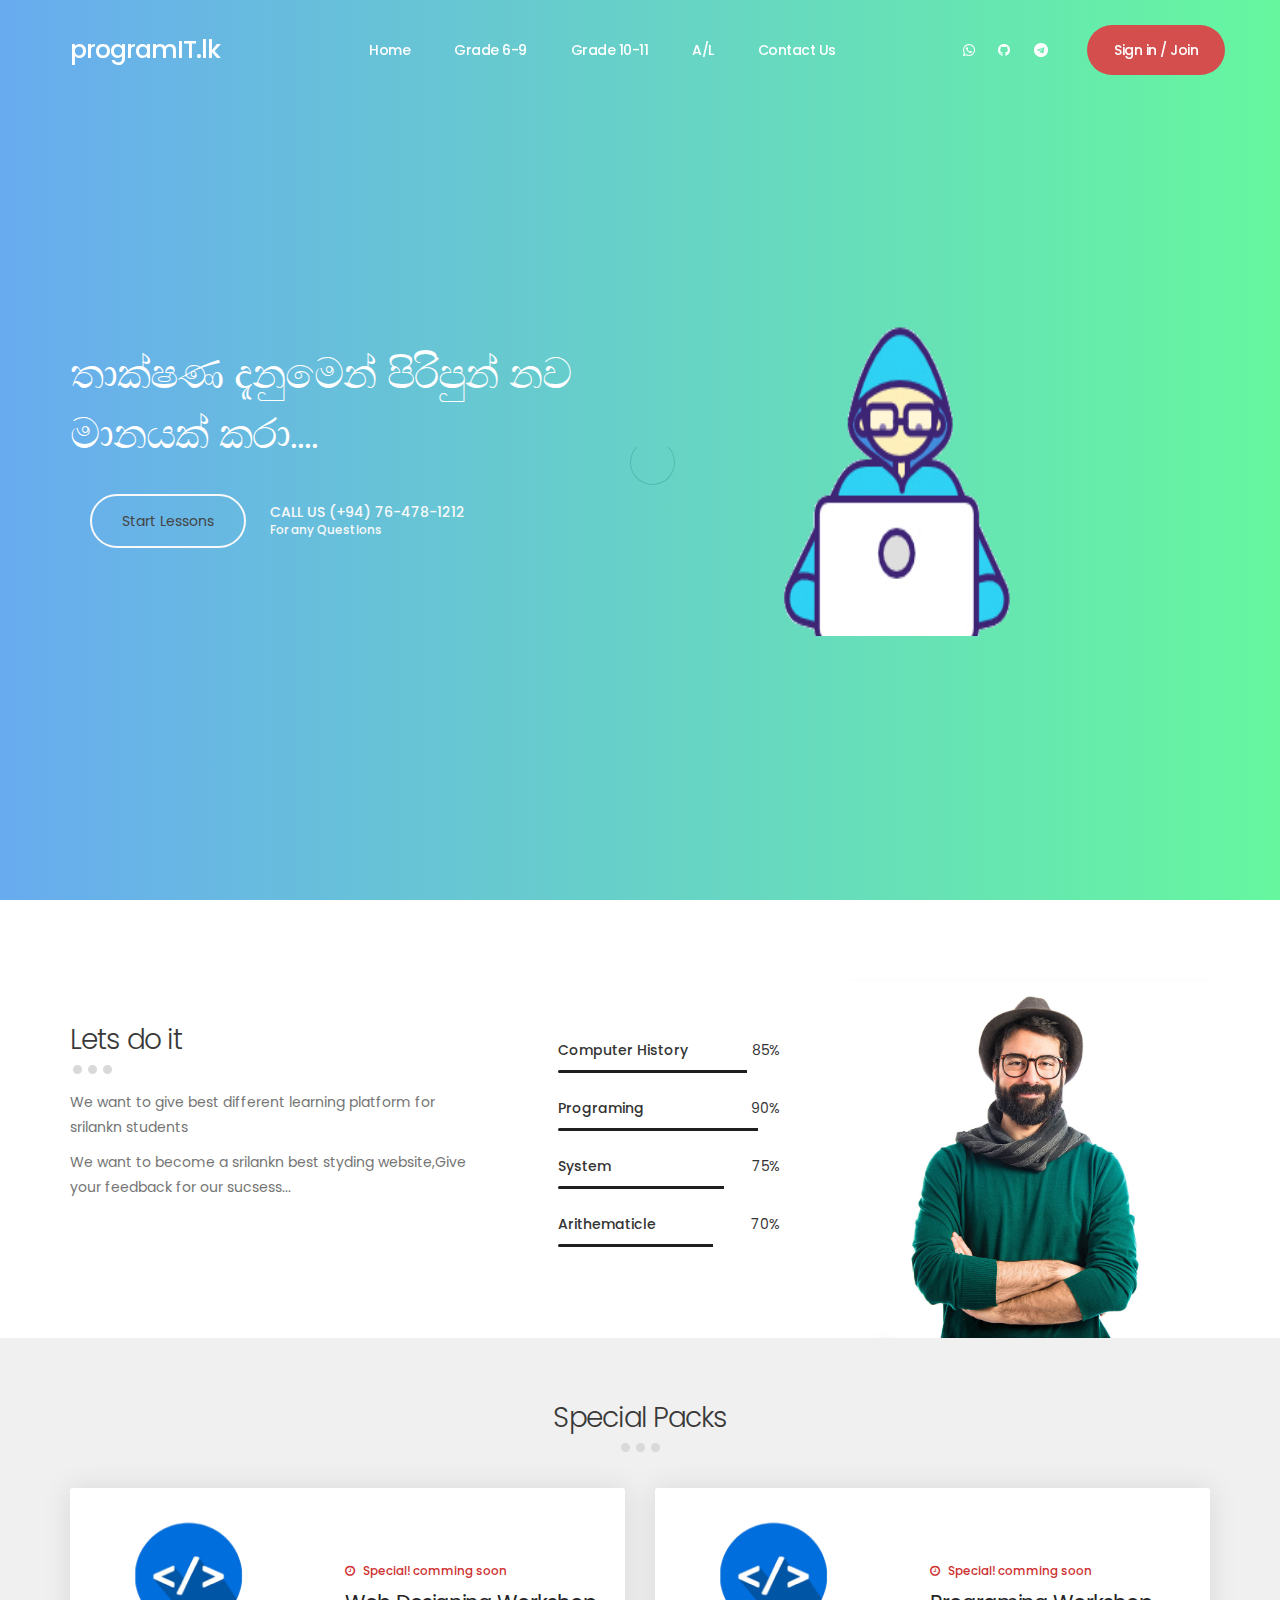
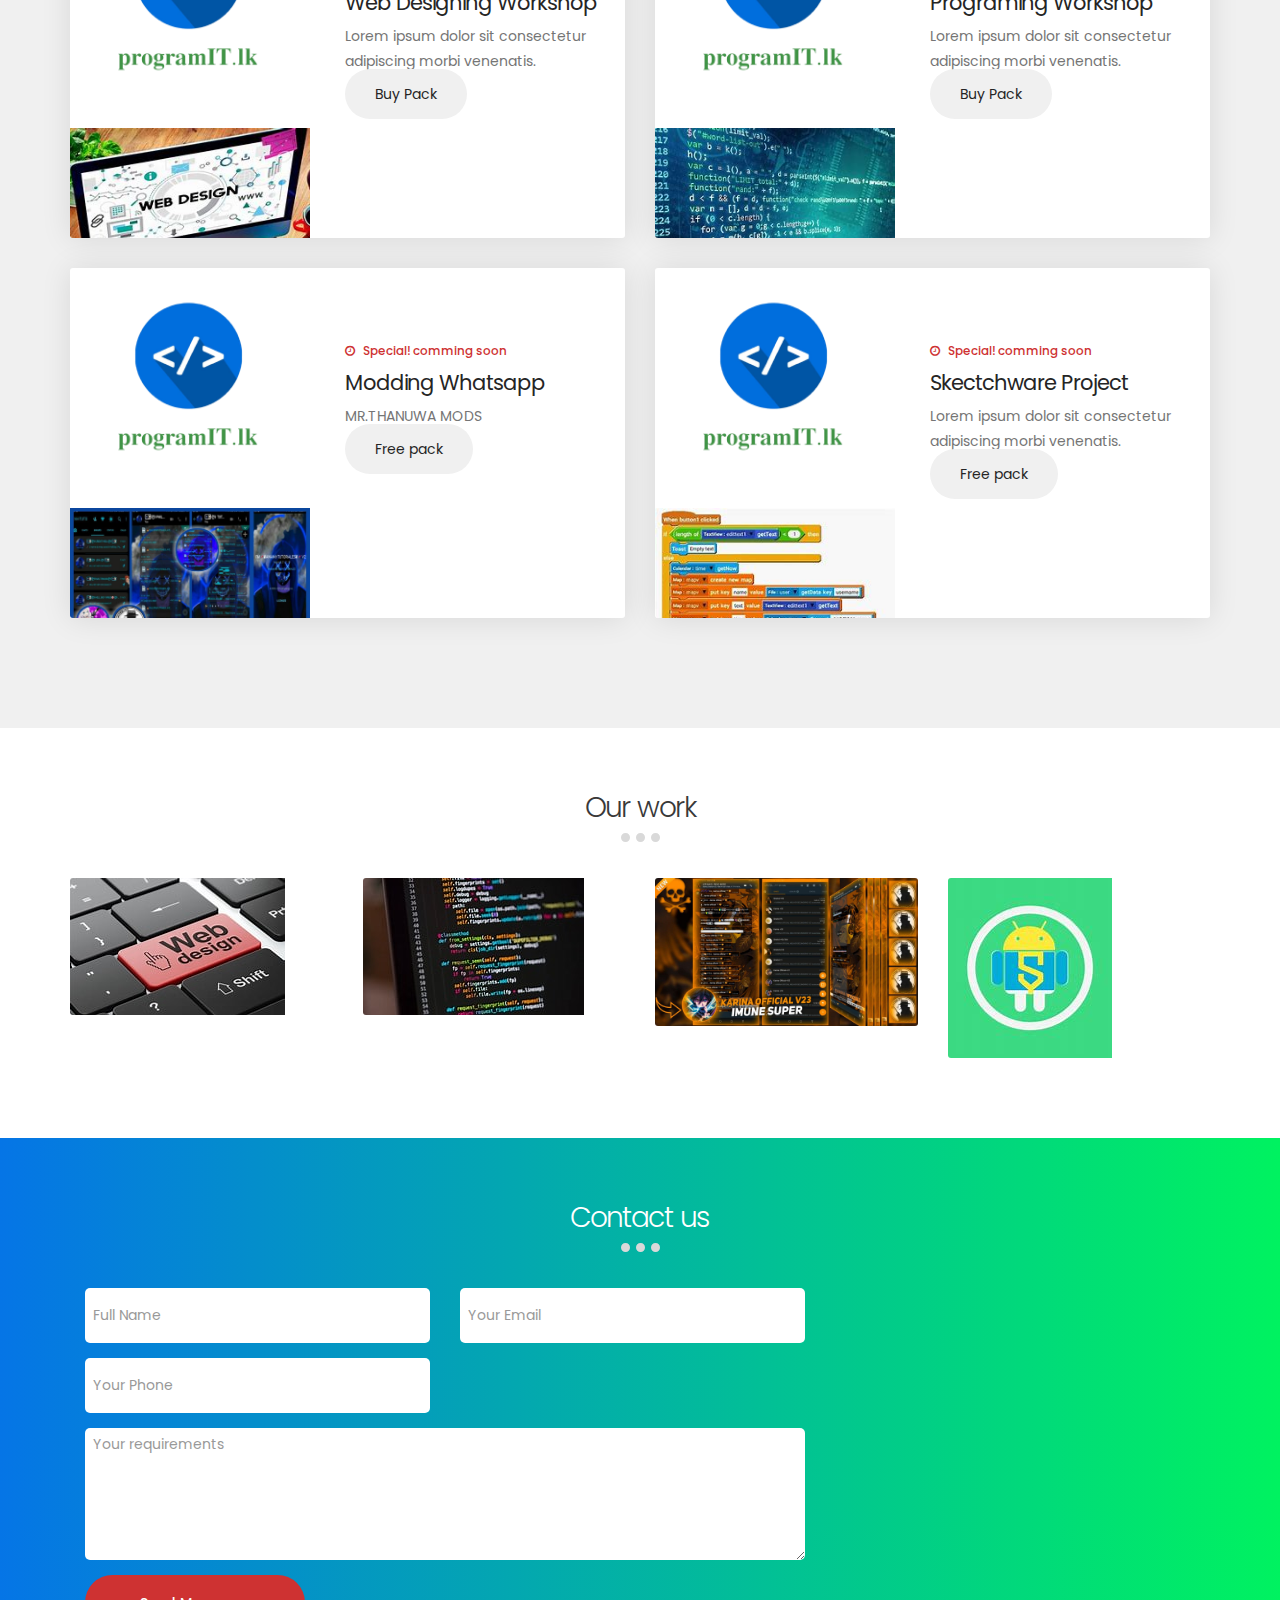
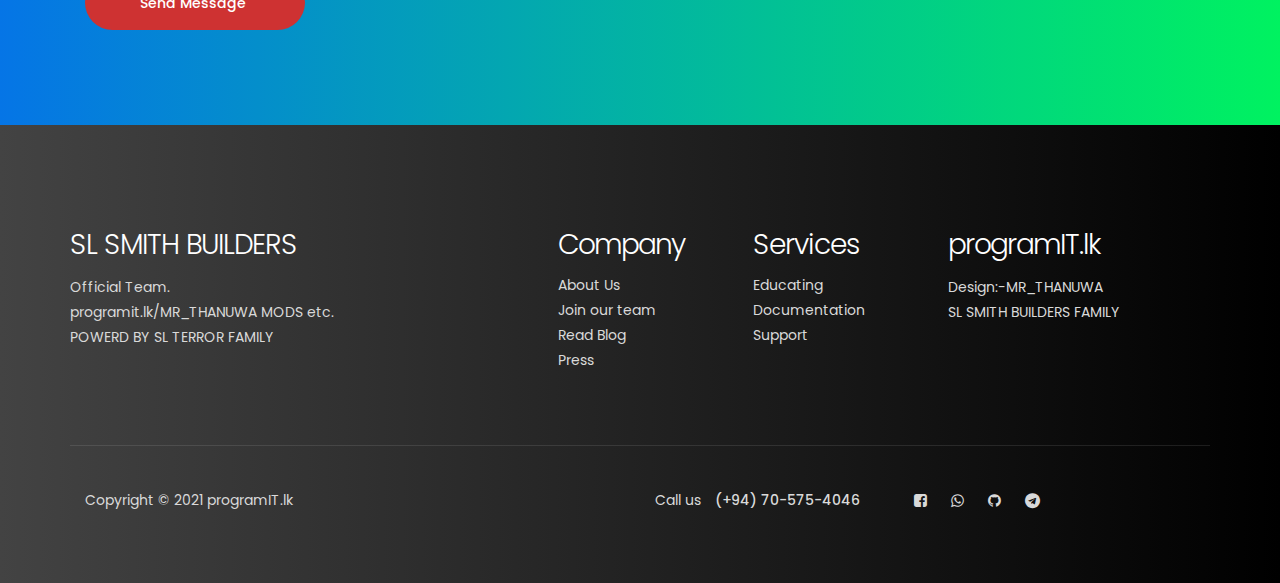
==== commit b0767f12: "Update index.html" ====
--- a/index.html
+++ b/index.html
@@ -78,7 +78,7 @@
                               <h1>තාක්ෂණ දැනුමෙන් පිරිපුන් නව මානයක් කරා....</h1>
                               <span class="section-btn"><a href="#" data-toggle="modal" data-target="#modal-form">Start Lessons</a></span>
                               <span>
-                                   CALL US (+94) 70-575-4046
+                                   CALL US (+94) 76-478-1212
                                    <small>For any Questions</small>
                               </span>
                          </div>
@@ -503,4 +503,4 @@
      <script src="js/custom.js"></script>
 
 </body>
-</html>+</html>
